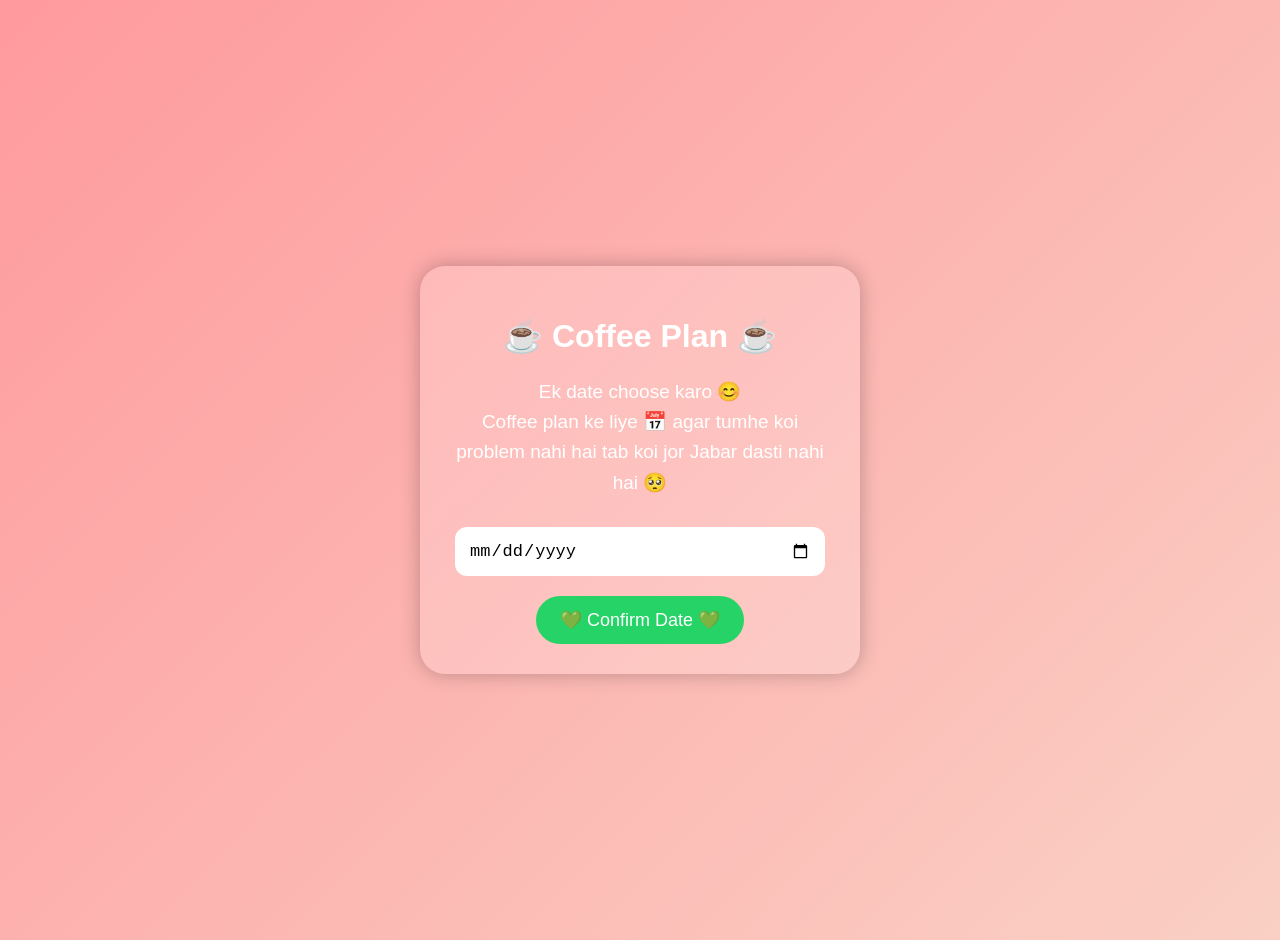
==== coffee.html @ c2e27c22 "Update coffee.html" ====
<!DOCTYPE html>
<html lang="en">
<head>
<meta charset="UTF-8">
<meta name="viewport" content="width=device-width, initial-scale=1.0">

<title>Coffee Plan ☕</title>

<style>
body{
    margin:0;
    padding:20px;
    background:linear-gradient(135deg,#ff9a9e,#fad0c4);
    font-family:Arial,sans-serif;
    display:flex;
    justify-content:center;
    align-items:center;
    min-height:100vh;
    text-align:center;
    color:white;
}

.box{
    background:rgba(255,255,255,0.18);
    padding:30px;
    border-radius:25px;
    box-shadow:0 0 20px rgba(0,0,0,.25);
    max-width:380px;
    width:100%;
}

h1{
    font-size:32px;
}

p{
    font-size:19px;
    line-height:1.6;
}

input{
    width:90%;
    padding:14px;
    border:none;
    border-radius:12px;
    font-size:17px;
    margin-top:10px;
}

button{
    padding:13px 24px;
    font-size:18px;
    border:none;
    border-radius:30px;
    background:#25D366;
    color:white;
    cursor:pointer;
    margin-top:20px;
}

button:hover{
    opacity:0.9;
}
</style>
</head>

<body>

<div class="box">

    <h1>☕ Coffee Plan ☕</h1>

    <p>
        Ek date choose karo 😊<br>
        Coffee plan ke liye 📅
        agar tumhe koi problem nahi hai tab 
        koi jor Jabar dasti nahi hai 🥺
        
    </p>

    <input type="date" id="coffeeDate">

    <br>

    <button onclick="sendWhatsApp()">
        💚 Confirm Date 💚
     </button>

</div>

<script>

function sendWhatsApp(){

    const date = document.getElementById("coffeeDate").value;

    if(!date){
        alert("Please select a date ❤️");
        return;
    }

    const formattedDate = new Date(date + "T00:00:00").toLocaleDateString("en-IN", {
        day: "numeric",
        month: "long",
        year: "numeric"
    });

    const message =
        `Hi Ayush ❤️\n\nCoffee plan ke liye maine ${formattedDate} choose kiya hai. ☕😊`;

    // Yahan apna wahi WhatsApp number paste karo
    // Country code ke saath, + ya spaces ke bina
    const phone = "9288056524";

    window.open(
        `https://wa.me/${phone}?text=${encodeURIComponent(message)}`,
        "_blank"
    );
}

</script>

</body>
</html>
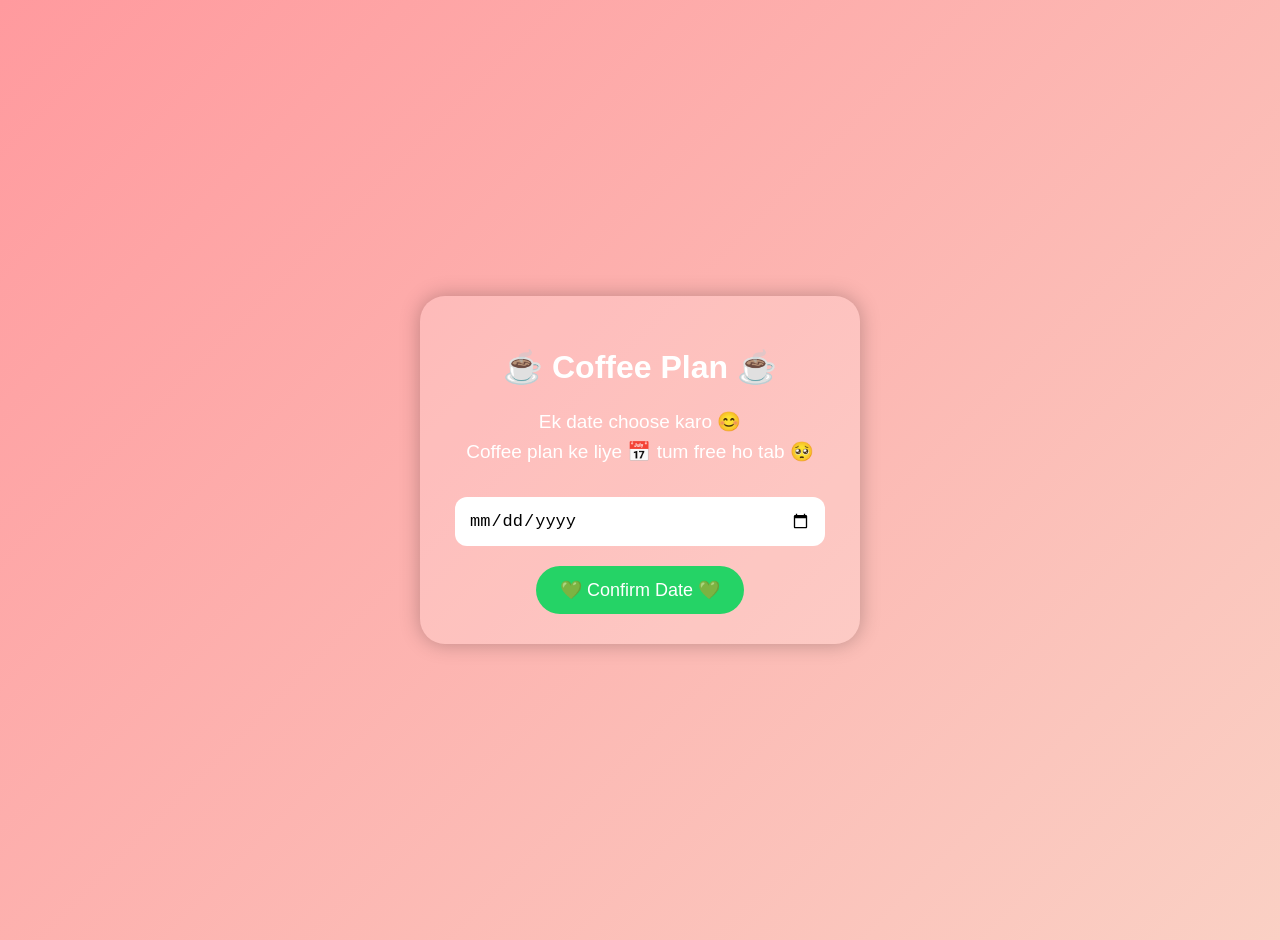
==== commit bfde0e73: "Update coffee.html" ====
--- a/coffee.html
+++ b/coffee.html
@@ -73,8 +73,7 @@
     <p>
         Ek date choose karo 😊<br>
         Coffee plan ke liye 📅
-        agar tumhe koi problem nahi hai tab 
-        koi jor Jabar dasti nahi hai 🥺
+        tum free ho tab  🥺
         
     </p>
 
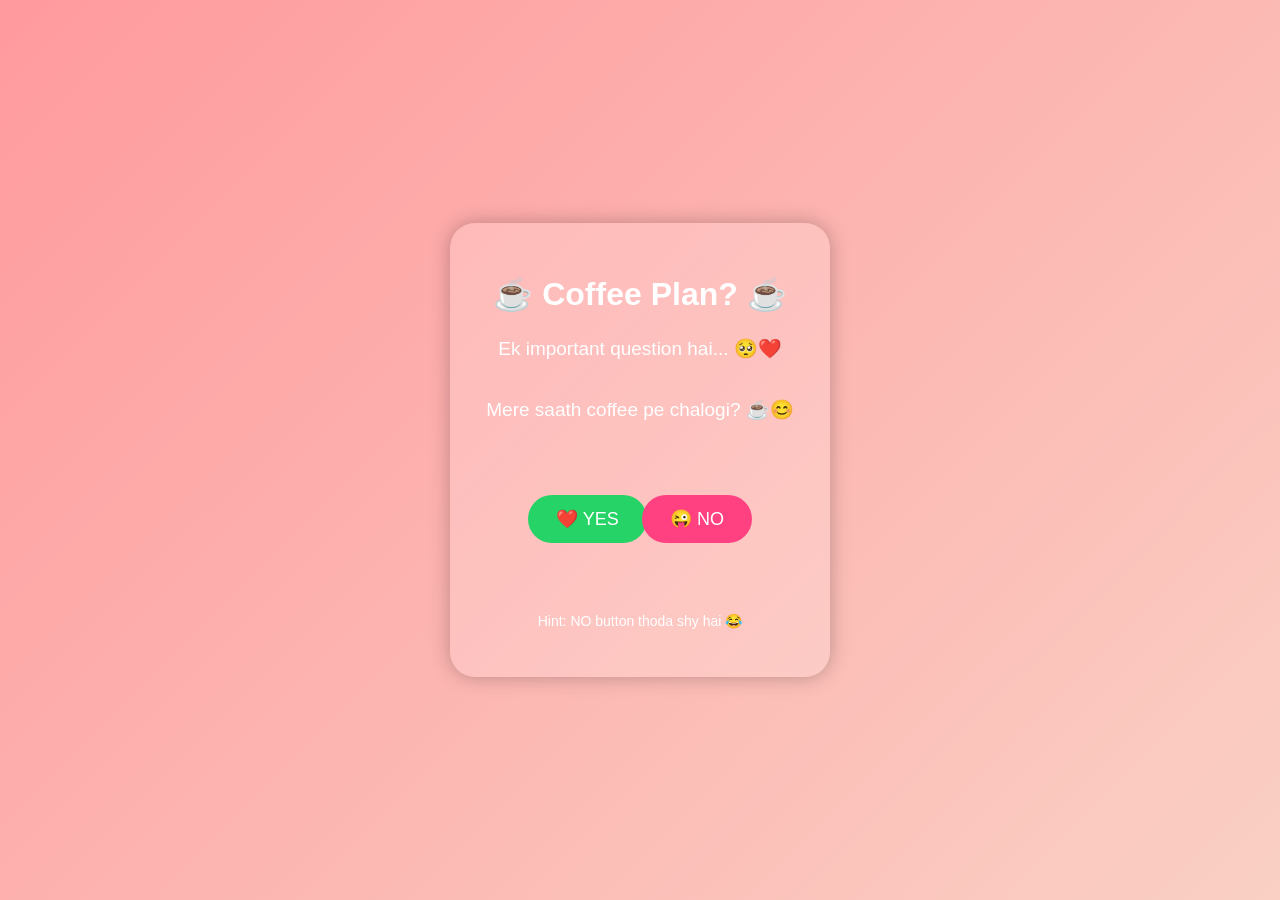
==== commit 7c56170a: "Update coffee.html" ====
--- a/coffee.html
+++ b/coffee.html
@@ -7,6 +7,11 @@
 <title>Coffee Plan ☕</title>
 
 <style>
+
+*{
+    box-sizing:border-box;
+}
+
 body{
     margin:0;
     padding:20px;
@@ -38,6 +43,42 @@
     line-height:1.6;
 }
 
+/* YES / NO buttons */
+
+.choice-area{
+    position:relative;
+    height:150px;
+    margin-top:20px;
+}
+
+.choice-btn{
+    padding:13px 28px;
+    font-size:18px;
+    border:none;
+    border-radius:30px;
+    color:white;
+    cursor:pointer;
+    position:absolute;
+    top:50px;
+}
+
+#yesBtn{
+    background:#25D366;
+    left:15%;
+}
+
+#noBtn{
+    background:#ff4081;
+    right:15%;
+    transition:0.2s;
+}
+
+/* Date page */
+
+#datePage{
+    display:none;
+}
+
 input{
     width:90%;
     padding:14px;
@@ -47,7 +88,7 @@
     margin-top:10px;
 }
 
-button{
+.confirm-btn{
     padding:13px 24px;
     font-size:18px;
     border:none;
@@ -61,6 +102,12 @@
 button:hover{
     opacity:0.9;
 }
+
+.small{
+    font-size:14px;
+    margin-top:15px;
+}
+
 </style>
 </head>
 
@@ -68,26 +115,121 @@
 
 <div class="box">
 
-    <h1>☕ Coffee Plan ☕</h1>
-
-    <p>
-        Ek date choose karo 😊<br>
-        Coffee plan ke liye 📅
-        tum free ho tab  🥺
-        
-    </p>
-
-    <input type="date" id="coffeeDate">
-
-    <br>
-
-    <button onclick="sendWhatsApp()">
-        💚 Confirm Date 💚
-     </button>
+    <!-- QUESTION PAGE -->
+
+    <div id="questionPage">
+
+        <h1>☕ Coffee Plan? ☕</h1>
+
+        <p>
+            Ek important question hai... 🥺❤️
+            <br><br>
+            Mere saath coffee pe chalogi? ☕😊
+        </p>
+
+        <div class="choice-area">
+
+            <button
+                id="yesBtn"
+                class="choice-btn"
+                onclick="showDatePage()">
+                ❤️ YES
+            </button>
+
+            <button
+                id="noBtn"
+                class="choice-btn"
+                onclick="moveNoButton()">
+                😜 NO
+            </button>
+
+        </div>
+
+        <p class="small">
+            Hint: NO button thoda shy hai 😂
+        </p>
+
+    </div>
+
+
+    <!-- DATE PAGE -->
+
+    <div id="datePage">
+
+        <h1>☕ Coffee Plan ☕</h1>
+
+        <p>
+            Yayyy! 😄❤️
+            <br><br>
+            Ek date choose karo 😊<br>
+            Coffee plan ke liye 📅
+        </p>
+
+        <input type="date" id="coffeeDate">
+
+        <br>
+
+        <button
+            class="confirm-btn"
+            onclick="sendWhatsApp()">
+            💚 Confirm Date 💚
+        </button>
+
+    </div>
 
 </div>
 
+
 <script>
+
+/* --------------------------------
+   BACK HANDLING
+-------------------------------- */
+
+history.replaceState(null, "", location.href);
+
+window.addEventListener("popstate", function () {
+    history.pushState(null, "", location.href);
+});
+
+
+/* --------------------------------
+   NO BUTTON MOVEMENT
+-------------------------------- */
+
+function moveNoButton(){
+
+    const button = document.getElementById("noBtn");
+    const area = document.querySelector(".choice-area");
+
+    const maxX = area.clientWidth - button.offsetWidth;
+    const maxY = area.clientHeight - button.offsetHeight;
+
+    const randomX = Math.floor(Math.random() * Math.max(maxX, 1));
+    const randomY = Math.floor(Math.random() * Math.max(maxY, 1));
+
+    button.style.left = randomX + "px";
+    button.style.top = randomY + "px";
+    button.style.right = "auto";
+}
+
+
+/* --------------------------------
+   YES BUTTON
+-------------------------------- */
+
+function showDatePage(){
+
+    document.getElementById("questionPage").style.display = "none";
+
+    document.getElementById("datePage").style.display = "block";
+
+}
+
+
+/* --------------------------------
+   WHATSAPP DATE
+-------------------------------- */
 
 function sendWhatsApp(){
 
@@ -98,18 +240,22 @@
         return;
     }
 
-    const formattedDate = new Date(date + "T00:00:00").toLocaleDateString("en-IN", {
-        day: "numeric",
-        month: "long",
-        year: "numeric"
-    });
+    const formattedDate =
+        new Date(date + "T00:00:00").toLocaleDateString("en-IN", {
+            day: "numeric",
+            month: "long",
+            year: "numeric"
+        });
 
     const message =
         `Hi Ayush ❤️\n\nCoffee plan ke liye maine ${formattedDate} choose kiya hai. ☕😊`;
 
-    // Yahan apna wahi WhatsApp number paste karo
-    // Country code ke saath, + ya spaces ke bina
-    const phone = "9288056524";
+    /*
+      Yahan apna wahi WhatsApp number rakho
+      jo tumhari existing coffee.html mein tha.
+    */
+
+    const phone = "919288056524";
 
     window.open(
         `https://wa.me/${phone}?text=${encodeURIComponent(message)}`,
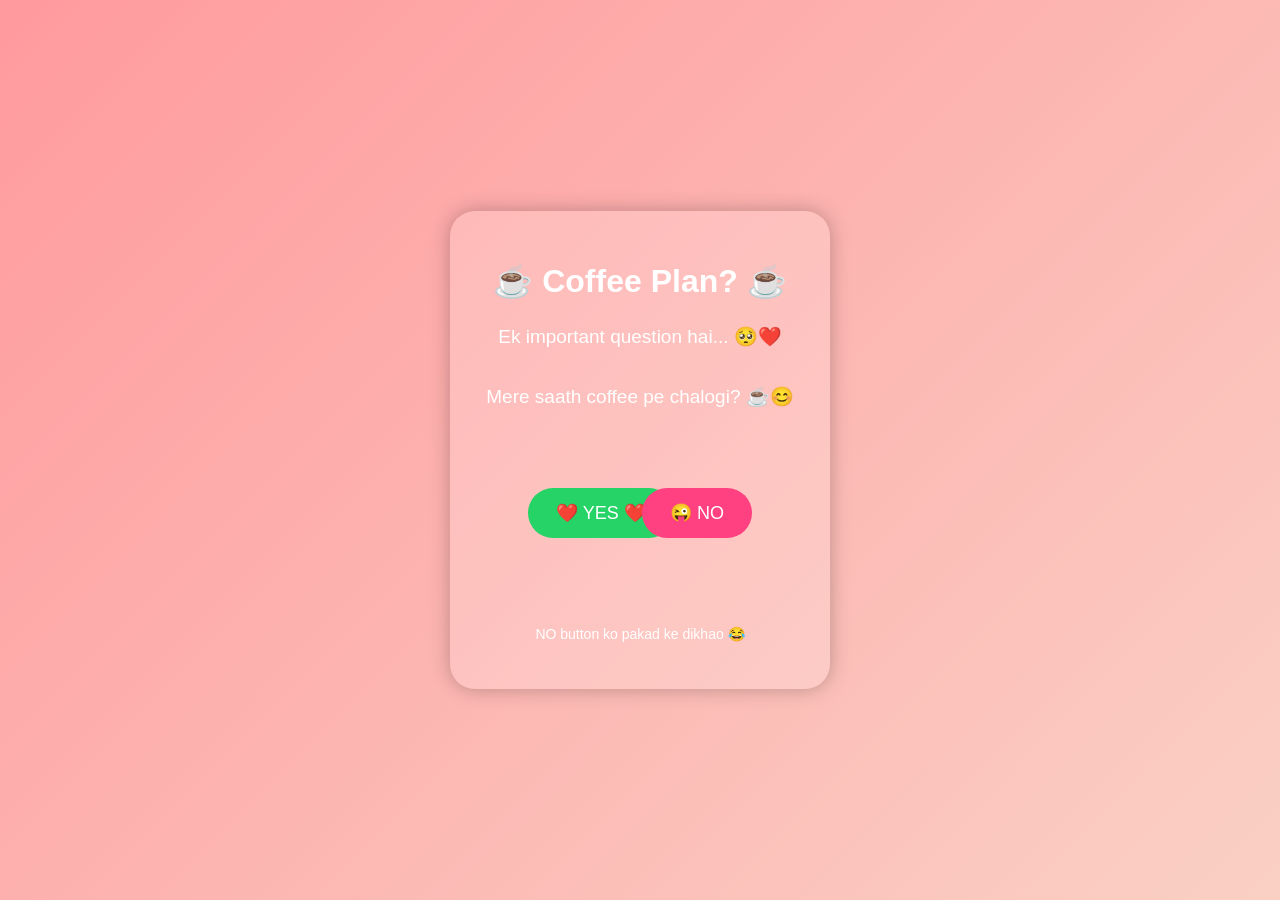
==== commit 78393016: "Update coffee.html" ====
--- a/coffee.html
+++ b/coffee.html
@@ -1,5 +1,6 @@
 <!DOCTYPE html>
 <html lang="en">
+
 <head>
 <meta charset="UTF-8">
 <meta name="viewport" content="width=device-width, initial-scale=1.0">
@@ -15,21 +16,31 @@
 body{
     margin:0;
     padding:20px;
+    min-height:100vh;
+
     background:linear-gradient(135deg,#ff9a9e,#fad0c4);
+
     font-family:Arial,sans-serif;
+
     display:flex;
     justify-content:center;
     align-items:center;
-    min-height:100vh;
+
     text-align:center;
     color:white;
+
+    overflow-x:hidden;
 }
 
 .box{
     background:rgba(255,255,255,0.18);
+
     padding:30px;
+
     border-radius:25px;
+
     box-shadow:0 0 20px rgba(0,0,0,.25);
+
     max-width:380px;
     width:100%;
 }
@@ -43,37 +54,69 @@
     line-height:1.6;
 }
 
-/* YES / NO buttons */
+
+/* =========================
+   QUESTION PAGE
+========================= */
 
 .choice-area{
     position:relative;
-    height:150px;
+
+    width:100%;
+    height:180px;
+
     margin-top:20px;
 }
 
 .choice-btn{
-    padding:13px 28px;
+    padding:14px 28px;
+
     font-size:18px;
+
     border:none;
     border-radius:30px;
+
     color:white;
+
     cursor:pointer;
+
     position:absolute;
-    top:50px;
+
+    transition:
+        transform 0.4s ease,
+        left 0.2s ease,
+        top 0.2s ease;
 }
 
 #yesBtn{
     background:#25D366;
+
     left:15%;
+    top:55px;
+
+    z-index:10;
+
+    transform-origin:center;
 }
 
 #noBtn{
     background:#ff4081;
+
     right:15%;
-    transition:0.2s;
-}
-
-/* Date page */
+    top:55px;
+
+    z-index:20;
+}
+
+.small{
+    font-size:14px;
+    margin-top:10px;
+}
+
+
+/* =========================
+   DATE PAGE
+========================= */
 
 #datePage{
     display:none;
@@ -81,21 +124,31 @@
 
 input{
     width:90%;
+
     padding:14px;
+
     border:none;
     border-radius:12px;
+
     font-size:17px;
+
     margin-top:10px;
 }
 
 .confirm-btn{
     padding:13px 24px;
+
     font-size:18px;
+
     border:none;
     border-radius:30px;
+
     background:#25D366;
+
     color:white;
+
     cursor:pointer;
+
     margin-top:20px;
 }
 
@@ -103,167 +156,384 @@
     opacity:0.9;
 }
 
-.small{
-    font-size:14px;
-    margin-top:15px;
+
+/* =========================
+   FULL SCREEN YES
+========================= */
+
+#yesBtn.fullscreen{
+
+    position:fixed;
+
+    left:0;
+    top:0;
+
+    width:100vw;
+    height:100vh;
+
+    padding:0;
+
+    margin:0;
+
+    border-radius:0;
+
+    font-size:45px;
+
+    transform:scale(1);
+
+    z-index:9999;
+
+    display:flex;
+
+    justify-content:center;
+
+    align-items:center;
+}
+
+
+/* =========================
+   MOBILE
+========================= */
+
+@media(max-width:500px){
+
+    .box{
+        padding:25px 20px;
+    }
+
+    h1{
+        font-size:28px;
+    }
+
+    p{
+        font-size:18px;
+    }
+
+    .choice-area{
+        height:200px;
+    }
+
 }
 
 </style>
 </head>
 
+
 <body>
 
+
 <div class="box">
 
-    <!-- QUESTION PAGE -->
+
+    <!-- =====================
+         QUESTION PAGE
+    ====================== -->
 
     <div id="questionPage">
 
-        <h1>☕ Coffee Plan? ☕</h1>
+        <h1>
+            ☕ Coffee Plan? ☕
+        </h1>
 
         <p>
+
             Ek important question hai... 🥺❤️
+
             <br><br>
+
             Mere saath coffee pe chalogi? ☕😊
+
         </p>
 
+
         <div class="choice-area">
+
 
             <button
                 id="yesBtn"
                 class="choice-btn"
                 onclick="showDatePage()">
-                ❤️ YES
+
+                ❤️ YES ❤️
+
             </button>
+
 
             <button
                 id="noBtn"
                 class="choice-btn"
                 onclick="moveNoButton()">
+
                 😜 NO
+
             </button>
 
+
         </div>
 
+
         <p class="small">
-            Hint: NO button thoda shy hai 😂
+
+            NO button ko pakad ke dikhao 😂
+
         </p>
 
     </div>
 
 
-    <!-- DATE PAGE -->
+
+    <!-- =====================
+         DATE PAGE
+    ====================== -->
 
     <div id="datePage">
 
-        <h1>☕ Coffee Plan ☕</h1>
+
+        <h1>
+            ☕ Coffee Plan ☕
+        </h1>
+
 
         <p>
+
             Yayyy! 😄❤️
+
             <br><br>
-            Ek date choose karo 😊<br>
+
+            Ab ek date choose karo 😊
+
+            <br>
+
             Coffee plan ke liye 📅
+
         </p>
 
-        <input type="date" id="coffeeDate">
+
+        <input
+            type="date"
+            id="coffeeDate"
+        >
+
 
         <br>
+
 
         <button
             class="confirm-btn"
             onclick="sendWhatsApp()">
+
             💚 Confirm Date 💚
+
         </button>
 
+
     </div>
 
+
 </div>
 
 
+
 <script>
 
-/* --------------------------------
+
+/* =========================
    BACK HANDLING
--------------------------------- */
+========================= */
 
 history.replaceState(null, "", location.href);
 
-window.addEventListener("popstate", function () {
+window.addEventListener("popstate", function(){
+
     history.pushState(null, "", location.href);
+
 });
 
 
-/* --------------------------------
-   NO BUTTON MOVEMENT
--------------------------------- */
+
+/* =========================
+   NO BUTTON
+========================= */
+
+let noClicks = 0;
+
 
 function moveNoButton(){
 
-    const button = document.getElementById("noBtn");
-    const area = document.querySelector(".choice-area");
-
-    const maxX = area.clientWidth - button.offsetWidth;
-    const maxY = area.clientHeight - button.offsetHeight;
-
-    const randomX = Math.floor(Math.random() * Math.max(maxX, 1));
-    const randomY = Math.floor(Math.random() * Math.max(maxY, 1));
-
-    button.style.left = randomX + "px";
-    button.style.top = randomY + "px";
-    button.style.right = "auto";
-}
-
-
-/* --------------------------------
+    noClicks++;
+
+
+    const noButton =
+        document.getElementById("noBtn");
+
+    const yesButton =
+        document.getElementById("yesBtn");
+
+    const area =
+        document.querySelector(".choice-area");
+
+
+    /* =====================
+       NO BUTTON BHAAGEGA
+    ====================== */
+
+    const maxX =
+        area.clientWidth - noButton.offsetWidth;
+
+    const maxY =
+        area.clientHeight - noButton.offsetHeight;
+
+
+    const randomX =
+        Math.floor(
+            Math.random() * Math.max(maxX,1)
+        );
+
+
+    const randomY =
+        Math.floor(
+            Math.random() * Math.max(maxY,1)
+        );
+
+
+    noButton.style.left =
+        randomX + "px";
+
+    noButton.style.top =
+        randomY + "px";
+
+    noButton.style.right =
+        "auto";
+
+
+
+    /* =====================
+       YES BUTTON SIZE
+    ====================== */
+
+    if(noClicks === 1){
+
+        yesButton.style.transform =
+            "scale(1.3)";
+
+    }
+
+
+    else if(noClicks === 2){
+
+        yesButton.style.transform =
+            "scale(1.7)";
+
+    }
+
+
+    else if(noClicks === 3){
+
+        yesButton.style.transform =
+            "scale(2.3)";
+
+    }
+
+
+    else if(noClicks === 4){
+
+        yesButton.style.transform =
+            "scale(3.5)";
+
+    }
+
+
+    /* =====================
+       5TH NO
+       FULL SCREEN YES
+    ====================== */
+
+    else if(noClicks >= 5){
+
+        yesButton.classList.add("fullscreen");
+
+        yesButton.innerHTML =
+            "❤️ YES ❤️";
+
+    }
+
+}
+
+
+
+/* =========================
    YES BUTTON
--------------------------------- */
+========================= */
 
 function showDatePage(){
 
-    document.getElementById("questionPage").style.display = "none";
-
-    document.getElementById("datePage").style.display = "block";
-
-}
-
-
-/* --------------------------------
-   WHATSAPP DATE
--------------------------------- */
+    document.getElementById("questionPage")
+        .style.display = "none";
+
+
+    document.getElementById("datePage")
+        .style.display = "block";
+
+}
+
+
+
+/* =========================
+   WHATSAPP
+========================= */
 
 function sendWhatsApp(){
 
-    const date = document.getElementById("coffeeDate").value;
+    const date =
+        document.getElementById("coffeeDate").value;
+
 
     if(!date){
+
         alert("Please select a date ❤️");
+
         return;
-    }
+
+    }
+
 
     const formattedDate =
-        new Date(date + "T00:00:00").toLocaleDateString("en-IN", {
-            day: "numeric",
-            month: "long",
-            year: "numeric"
+        new Date(date + "T00:00:00")
+        .toLocaleDateString("en-IN", {
+
+            day:"numeric",
+            month:"long",
+            year:"numeric"
+
         });
+
 
     const message =
         `Hi Ayush ❤️\n\nCoffee plan ke liye maine ${formattedDate} choose kiya hai. ☕😊`;
 
+
     /*
-      Yahan apna wahi WhatsApp number rakho
-      jo tumhari existing coffee.html mein tha.
+       IMPORTANT:
+       Yahan apna existing WhatsApp number
+       country code ke saath rakho.
     */
 
-    const phone = "919288056524";
+    const phone =
+        "919288056524";
+
 
     window.open(
+
         `https://wa.me/${phone}?text=${encodeURIComponent(message)}`,
+
         "_blank"
+
     );
+
 }
 
 </script>
+
 
 </body>
 </html>
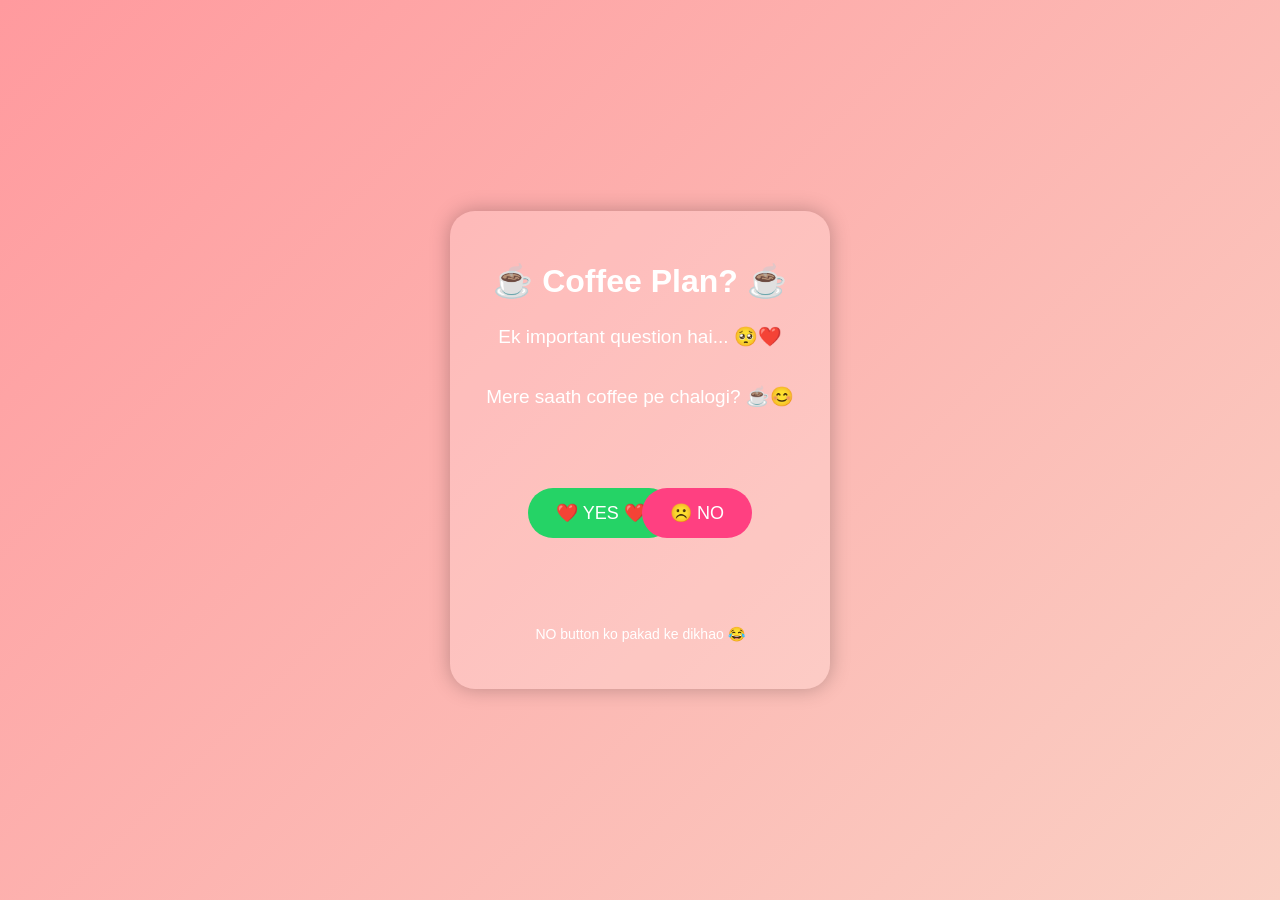
==== commit 2c0a8be4: "Update coffee.html" ====
--- a/coffee.html
+++ b/coffee.html
@@ -264,7 +264,7 @@
                 class="choice-btn"
                 onclick="moveNoButton()">
 
-                😜 NO
+                ☹️ NO
 
             </button>
 
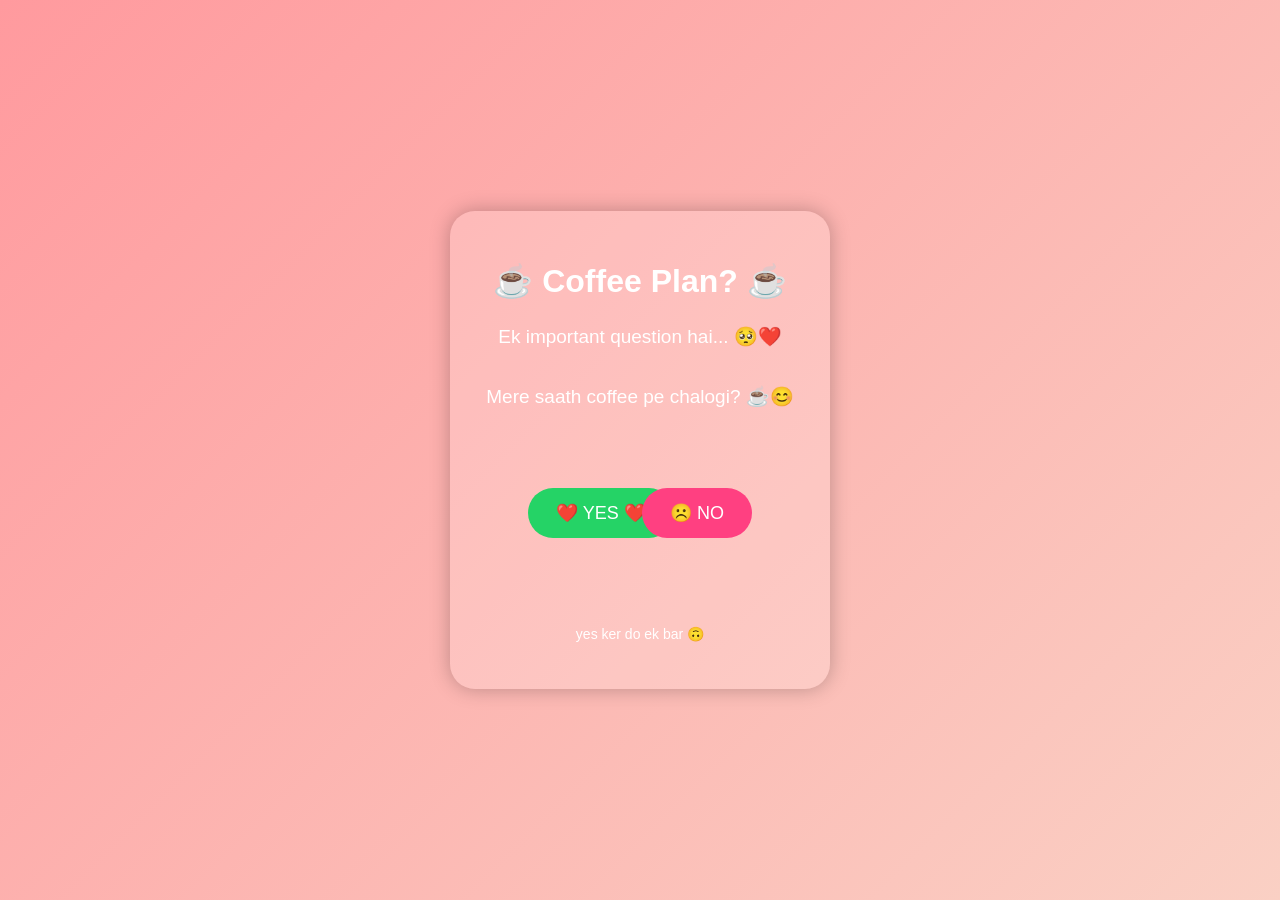
==== commit 6aeac232: "Update coffee.html" ====
--- a/coffee.html
+++ b/coffee.html
@@ -274,7 +274,7 @@
 
         <p class="small">
 
-            NO button ko pakad ke dikhao 😂
+            yes ker do ek bar 🙃
 
         </p>
 
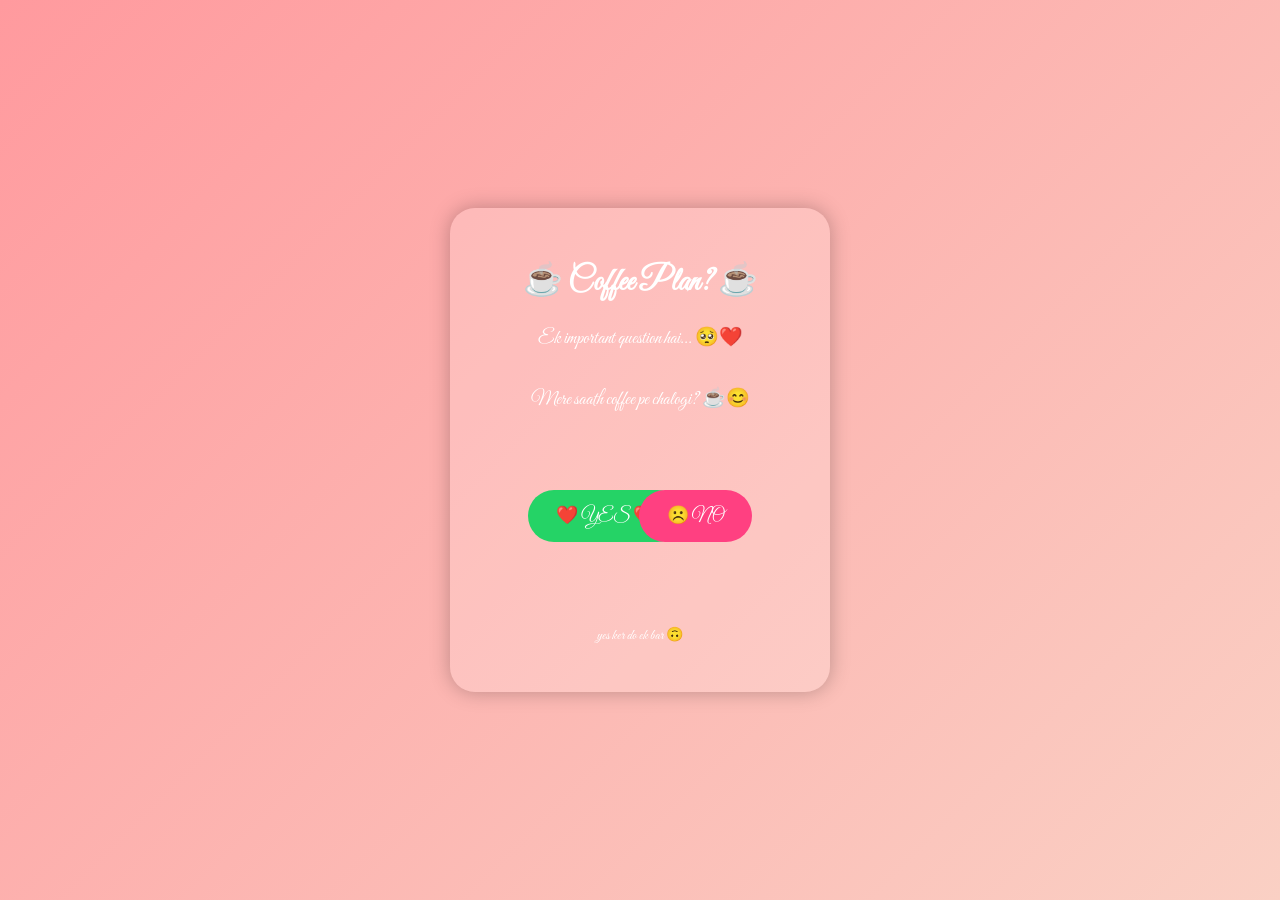
==== commit 52ebb292: "Update coffee.html" ====
--- a/coffee.html
+++ b/coffee.html
@@ -2,6 +2,7 @@
 <html lang="en">
 
 <head>
+  <link rel="stylesheet" href="font.css">  
 <meta charset="UTF-8">
 <meta name="viewport" content="width=device-width, initial-scale=1.0">
 
--- a/font.css
+++ b/font.css
@@ -0,0 +1,5 @@
+@import url('https://fonts.googleapis.com/css2?family=Great+Vibes&display=swap');
+
+*{
+    font-family:'Great Vibes', cursive !important;
+}
